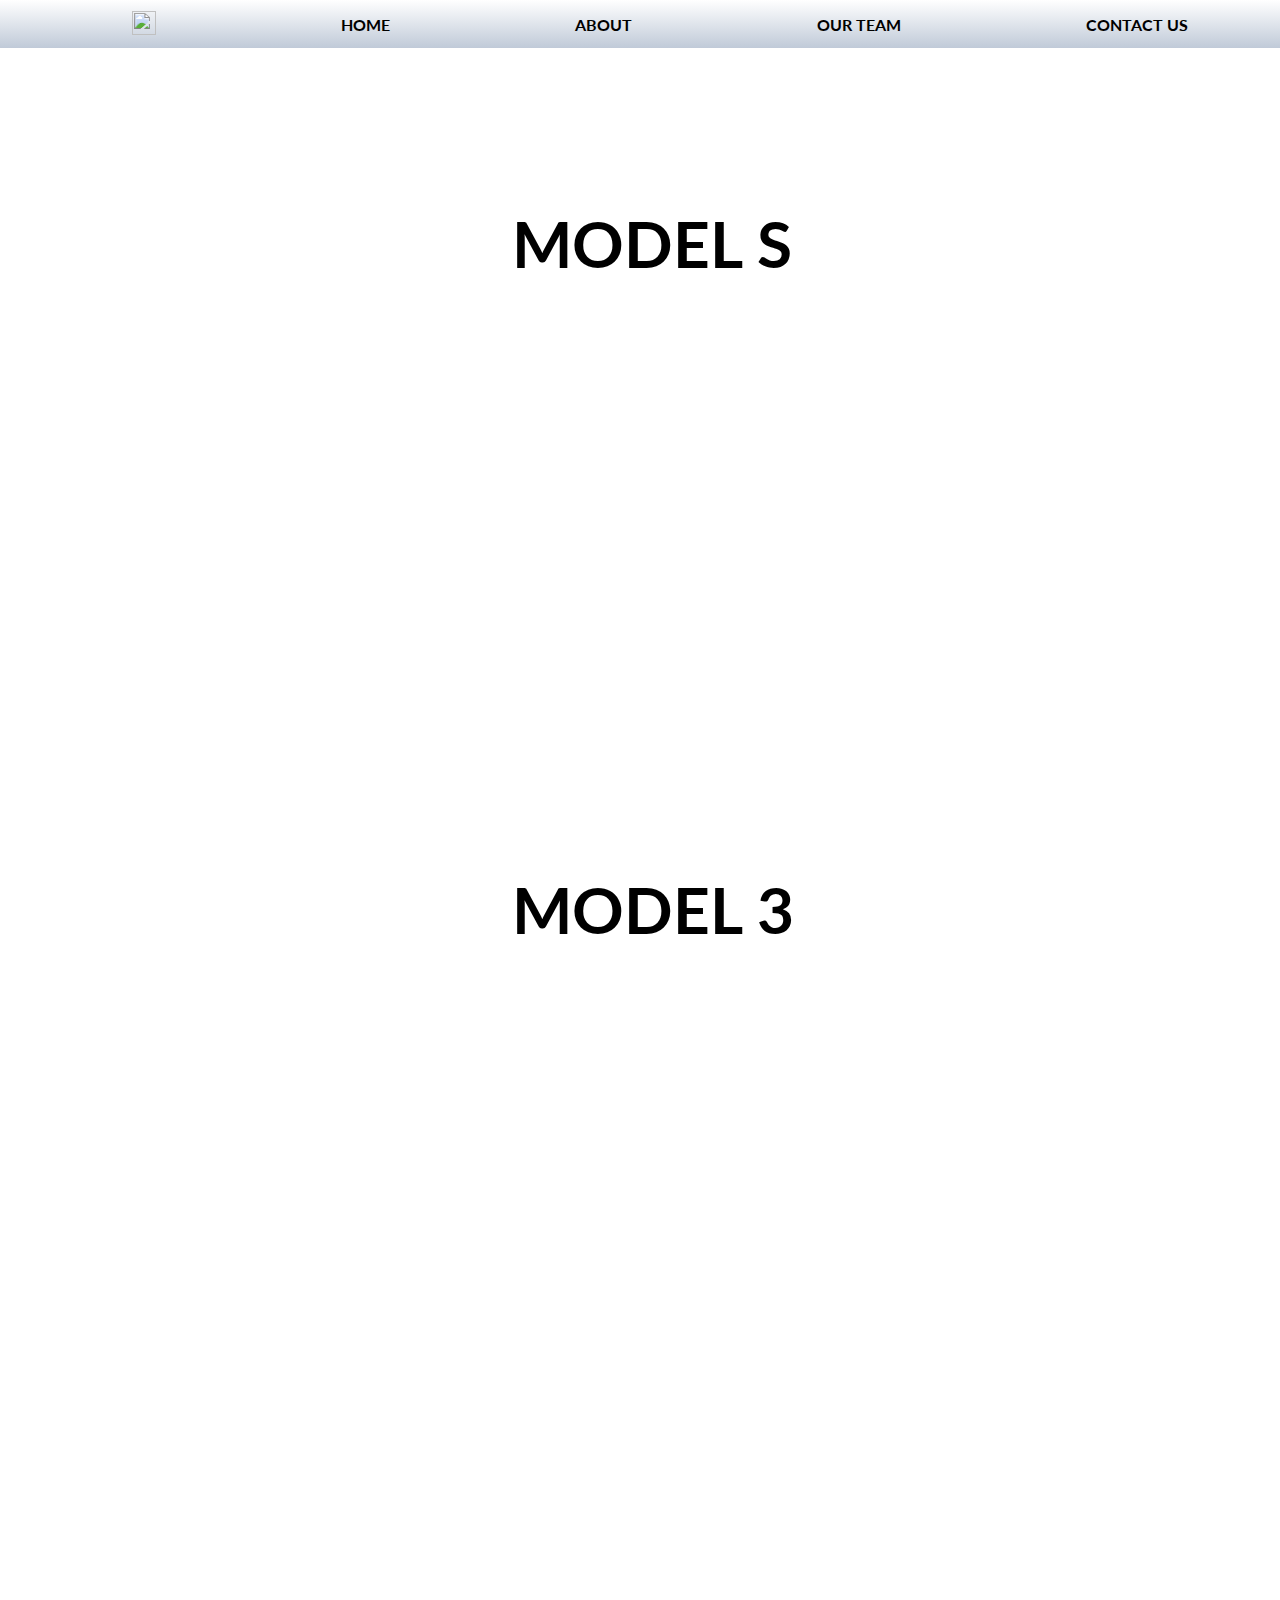
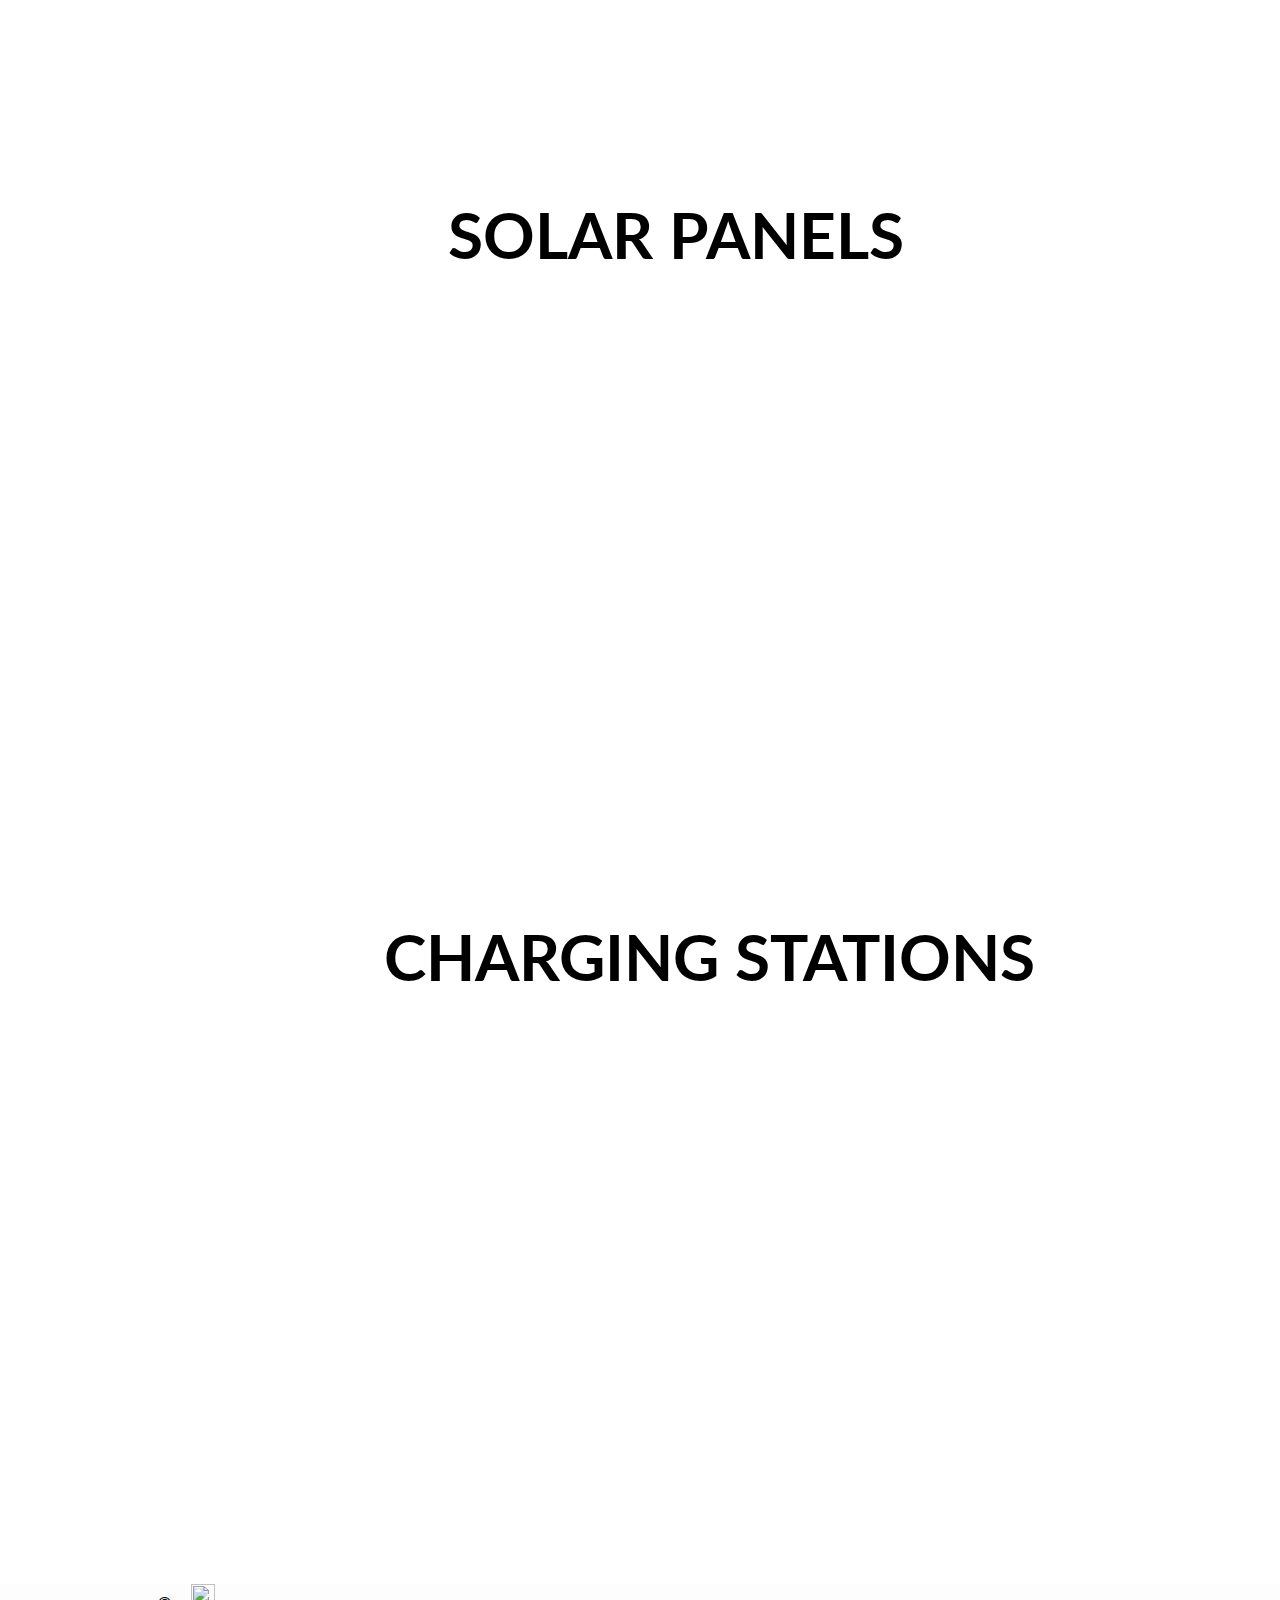
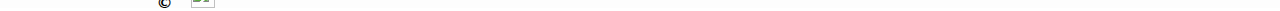
==== index.html @ cc88e831 "Add files via upload" ====
<!DOCTYPE html>
<html lang="en">
<head>
    <meta charset="UTF-8">
    <meta http-equiv="X-UA-Compatible" content="IE=edge">
    <meta name="viewport" content="width=device-width, initial-scale=1.0">
    <link rel="preconnect" href="https://fonts.gstatic.com">
    <link href="https://fonts.googleapis.com/css2?family=Lato:wght@700&display=swap" rel="stylesheet">
    <link rel="stylesheet" href="https://cdnjs.cloudflare.com/ajax/libs/font-awesome/5.15.2/css/all.min.css" integrity="sha512-HK5fgLBL+xu6dm/Ii3z4xhlSUyZgTT9tuc/hSrtw6uzJOvgRr2a9jyxxT1ely+B+xFAmJKVSTbpM/CuL7qxO8w==" crossorigin="anonymous" />
    <link href="style.css" rel="stylesheet">
    <title>Home</title>
</head>
<body>
    <!--header-->
    <header>
        
        <ul class="nav header">
            <li class="nav bar image">
                <img src="./image/logo2.png"> 
            </li>
            <li class="nav bar home" ><a href="./index.html">Home</a></li>
            <li class="nav bar about"><a href="./about.html">About</a></li>
            <li class="nav bar our-team"><a href="./our-team.html">Our Team</a></li>
            <li class="nav bar contact-us"><a href="./contact-us.html">Contact Us</a></li>
            
        </ul>

    </header>

    <!--/header-->
    
    <!--main-->
    <main>
        <div class= "strip one">
           <h1>model s</h1>
           <ul class="strip footer">
            <li>
                  <h2>390mi</h2> 
                  <h3>Range (est.)</h3>
            </li>
            <li>  
                <h2>1.99s</h2> 
                <h3>0-60 mph*</h3>
            </li>
            <li>
                <h2>200mph</h2> 
                <h3>Top Speed†</h3>  
            </li>
            <li>
                <h2>1,020hp</h2> 
                <h3>Peak Power</h3> 
            </li>
            <li class="strip button"><button >ORDER NOW</button></li>
           </ul>
        </div>

        <div class= "strip two">
            <h1>model 3</h1>
            <ul class="strip footer">
                <li>
                    <h2>3.1s</h2> 
                    <h3>From 0-60 mph</h3>
              </li>
                 <li>  
                  <h2>353 mi</h2> 
                  <h3>Range (EPA est.)</h3>
              </li>
              <li>
                  <h2>AWD</h2> 
                  <h3>Dual Motor</h3>  
              </li>
              <li><button class="button">ORDER NOW</button></li>
            </ul>
        </div>

        <div class= "strip three">
            <h1>Solar Panels</h1>
            <ul class="strip footer">
                <li>
                    <h2></h2> 
                    <h3>Beautiful Solar </br> Without Compromise</h3>
              </li>
                 <li>  
                  <h2>3X</h2> 
                  <h3>Stronger Than </br> Standard Tiles</h3>
              </li>
              <li>
                  <h2></h2> 
                  <h3>Pays For Itself </br> Over Time</h3>  
              </li>
              <li><button class="button">ORDER NOW</button></li>
            </ul>
        </div>

        <div class= "strip four">
            <h1>charging stations</h1>
            <ul class="strip footer">
                <li>
                    <h2>3.1s</h2> 
                    <h3>From 0-60 mph</h3>
              </li>
                 <li>  
                  <h2>353 mi</h2> 
                  <h3>Range (EPA est.)</h3>
              </li>
              <li>
                  <h2>AWD</h2> 
                  <h3>Dual Motor</h3>  
              </li>
              <li><button class="button">ORDER NOW</button></li>
            </ul>
        </div>


    </main>
    <!--/main-->

    <!--footer-->
    <footer>
        <ul class="nav footer">
            <li class="nav bar image">© &nbsp;&nbsp;&nbsp;
                <img src="./image/logo2.png"> 
            </li>
            <li class="nav bar" ><a href="https://www.facebook.com/"><i class="fab fa-facebook-square"></i></a></li>
            <li class="nav bar"><a href="https://www.instagram.com/"><i class="fab fa-instagram-square"></i></a></li>
            <li class="nav bar"><a href="https://mail.google.com/"><i class="fas fa-envelope-square"></i></a></li>
            <li class="nav bar "><a href="https://twitter.com/"><i class="fab fa-twitter-square"></i></a></li>


            
        </ul>
    </footer>

    <!--/footer-->


</body>
</html>
---- style.css ----
*{
    margin: 0;
}
/*header*/
.nav.header{
    display: flex;
    flex-flow: row wrap;
    justify-content: space-evenly;
    align-items: flex-start;
    height: 3em;
    width: auto;
    background-image: linear-gradient(white, rgb(192, 202, 216));
    text-transform: uppercase;
    font-weight: bold;
    font-family: 'Lato', sans-serif;
}
.nav.bar{
    margin: auto;
    list-style-type: none;
}
.nav.header .nav.bar a{
    text-decoration:none;
    color:black;
}

.nav.bar.image>img{
    height: 2em;
    width: 2em;
}

.nav.header .nav.bar>a:hover{
    color: white;
    transition-duration: 0.2s;
    cursor: pointer;
}

/*End header*/

/*Main*/

  main .strip.one{
    background-image:url("https://www.thecar.co.il/wp-content/uploads/2015/02/Audi-R8-2015-001.jpg");
    background-repeat:no-repeat;
    height: 49em;
    background-size: cover;
    background-position: center;
    position: relative;
    text-transform: uppercase;
    font-weight: bold;
    font-family: 'Lato', sans-serif;
    
}

main .strip.one h1{
    position: absolute;
    top: 20%;
    left: 40%;
    right: 40%;
    text-transform: uppercase;
    font-weight: bold;
    font-family: 'Lato', sans-serif;
    font-size: 4em;
    width: 11em;

}

.strip.one>ul.strip.footer{
    display: inline-block;
    font-family: 'Lato', sans-serif;
    list-style-type: none;
    text-align: center;
    position:absolute;
    bottom: 5%;
    right: 14%;
    left:14%;
    color: white;

}

.strip.one>.strip.footer>li{
   display: inline-block;
   margin: 2em;
}

  main .strip.two{
    background-image:url("https://www.diamondcar.co.il/wp-content/grand-media/image/mazerati.jpg");
    background-repeat:no-repeat;
    height: 49em;
    background-size: cover;
    background-position: top;
    position: relative;
}

main .strip.two h1{
    position: absolute;
    top: 5%;
    left: 40%;
    right: 40%;
    text-transform: uppercase;
    font-weight: bold;
    font-family: 'Lato', sans-serif;
    font-size: 4em;
    width: 11em;

}

.strip.two>ul.strip.footer{
    display: inline-block;
    font-family: 'Lato', sans-serif;
    list-style-type: none;
    text-align: center;
    position:absolute;
    bottom: 3%;
    right: 15%;
    left:15%;
    color:white;

}

.strip.two>.strip.footer>li{
   display: inline-block;
   margin: 2em;
}

main .strip.three{
    background-image:url("https://volta.solar/wp-content/uploads/2017/12/10.jpg");
    background-repeat:no-repeat;
    height: 49em;
    background-size: cover;
    background-position: center;
    position: relative;
}

main .strip.three h1{
    position: absolute;
    top: 23%;
    left: 35%;
    right: 35%;
    text-transform: uppercase;
    font-weight: bold;
    font-family: 'Lato', sans-serif;
    font-size: 4em;
    width: 11em;

}

.strip.three>ul.strip.footer{
    display: inline-block;
    font-family: 'Lato', sans-serif;
    list-style-type: none;
    text-align: center;
    position:absolute;
    bottom: 5%;
    right: 16%;
    left:16%;
    color: white;

}

.strip.three>.strip.footer>li{
   display: inline-block;
   margin: 2em;
}

main .strip.four{
    background-image:url("https://www.plugged-in.co.il/wp-content/uploads/2018/05/Depositphotos_28331411_l-2015s.jpg");
    background-repeat:no-repeat;
    height: 49em;
    background-size: cover;
    background-position: center;
    position: relative;

}

main .strip.four h1{
    position: absolute;
    top: 15%;
    left: 30%;
    right: 30%;
    text-transform: uppercase;
    font-weight: bold;
    font-family: 'Lato', sans-serif;
    font-size: 4em;
    width: 11em;

}

 .strip.four>ul.strip.footer{
     display: inline-block;
     font-family: 'Lato', sans-serif;
     list-style-type: none;
     text-align: center;
     position:absolute;
     bottom: 1%;
     right: 10%;
     left:16%;
     color: white;

 }

 .strip.four>.strip.footer>li{
    display: inline-block;
    margin: 2em;
}

button{
    background-color: transparent;
   border: 2px solid white;
   color: white;
   padding: 20px;
   text-align: center;
   text-decoration: none;
   font-size: 16px;
   margin: 4px 2px;
   border-radius: 12px;
   transition-duration: 1s;
   cursor: pointer;
   
}

button:hover {
    background-color: white;
    color: black;
  }

/*End main*/

/*footer*/
.nav.footer{
    position:relative;
    bottom:0px;
    left:0px;
    right:0px;
    display: flex;
    flex-flow: row wrap;
    justify-content: space-evenly;
    align-items: flex-start;
    height: 1.5em;
    width: auto;
    background-color: rgb(253, 253, 253) ;
    text-transform: uppercase;
    font-weight: bold;
    font-family: 'Lato', sans-serif;
}
.nav.bar{
    margin: auto;
    list-style-type: none;
}
.nav.footer .nav.bar a{
    text-decoration:none;
    color:rgb(0, 0, 0);
}

.nav.bar.image>img{
    height: 1.5em;
    width: 1.5em;
    margin: 0;
}

.nav.footer .nav.bar a:hover{
    color: white;
    transition-duration: 0.2s;
    cursor: pointer;
}
/*End footer*/

/*Contact us*/
input[type=text],
select,
textarea {
    width: 100%;
    padding: 12px;
     border: 2px solid black;
    border-radius: 20px;
    box-sizing: border-box;
    margin-top: 6px;
    margin-bottom: 16px;
    resize: vertical;
}
input[type=submit] {
    background-color: red;
    color: white;
    padding: 12px 20px;
    border: solid 50x;
    cursor: pointer;
}
input[type=submit]{
    background-color: black;
    border-radius: 20px;    
}
.container {
    border-radius: 5px;
    background-color: #f2f2f2;
    padding: 30px;
    border: solid 2px;
}
/*End contact us*/
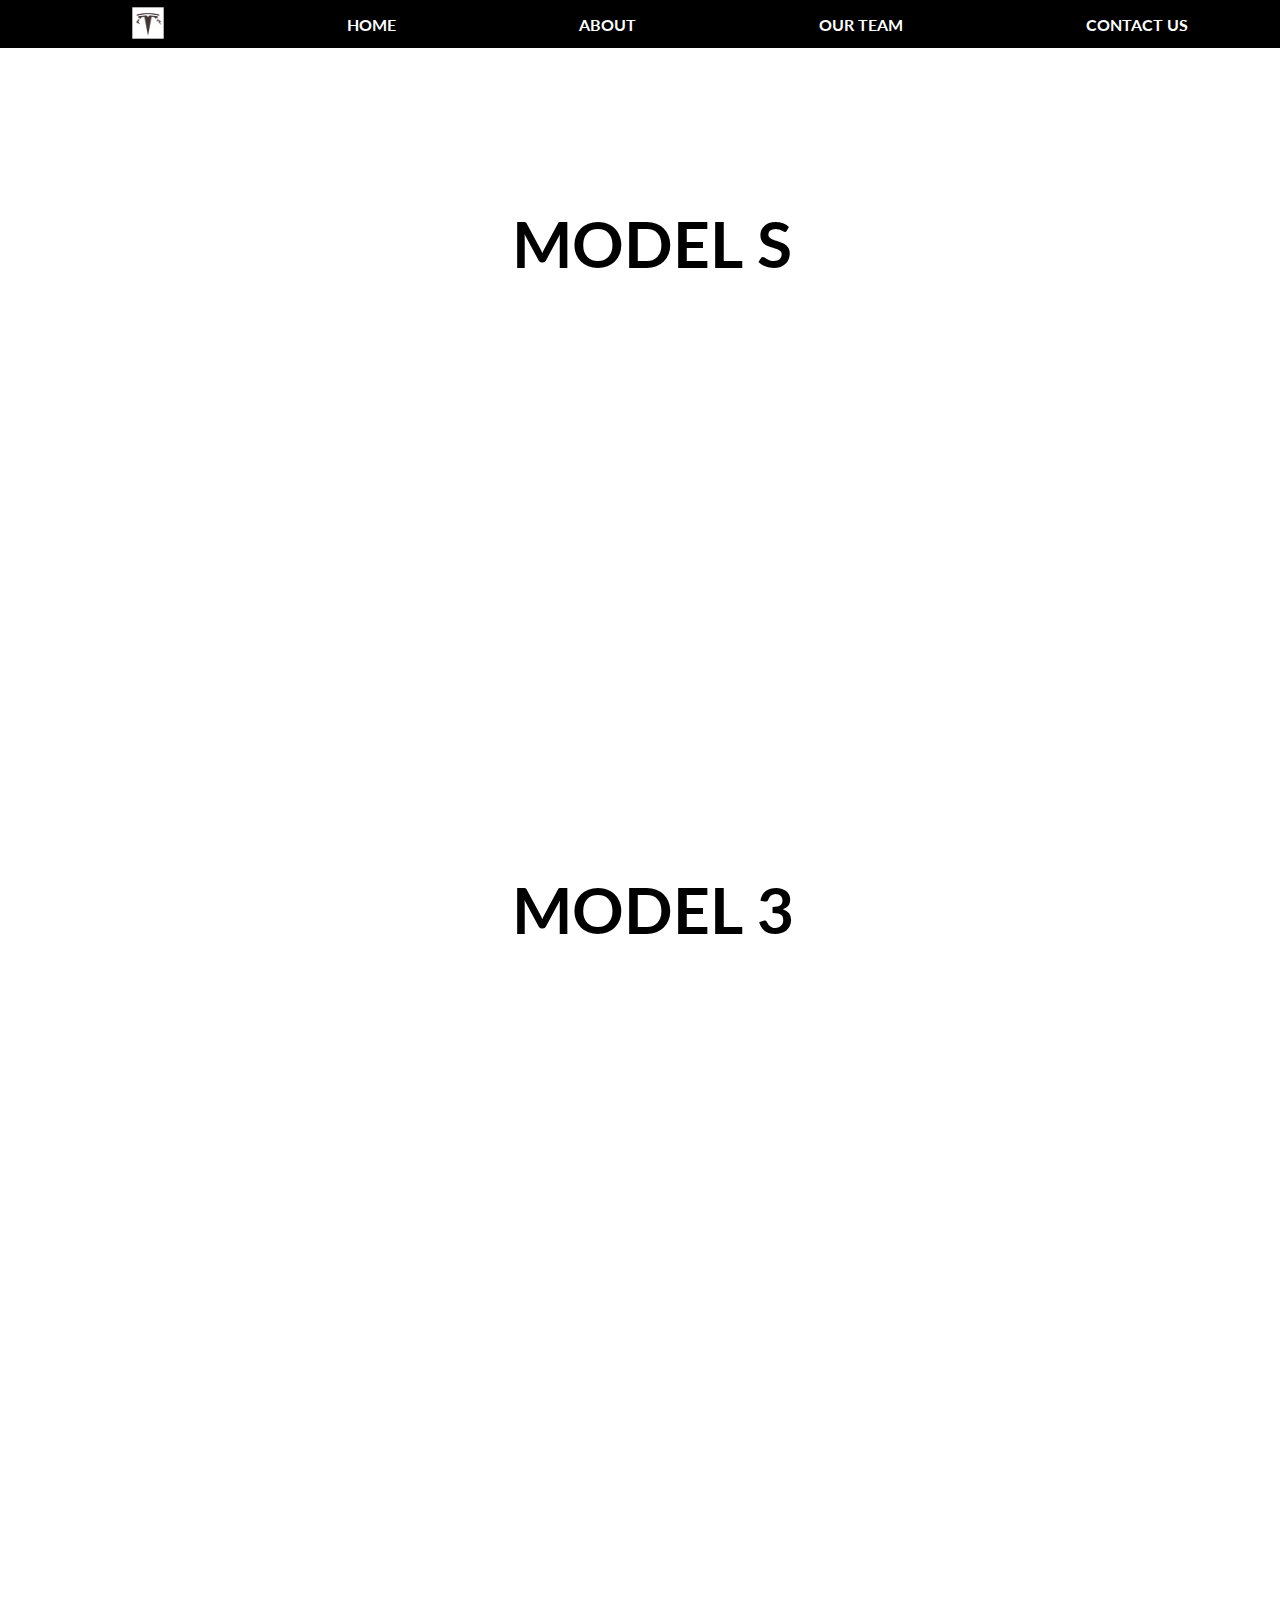
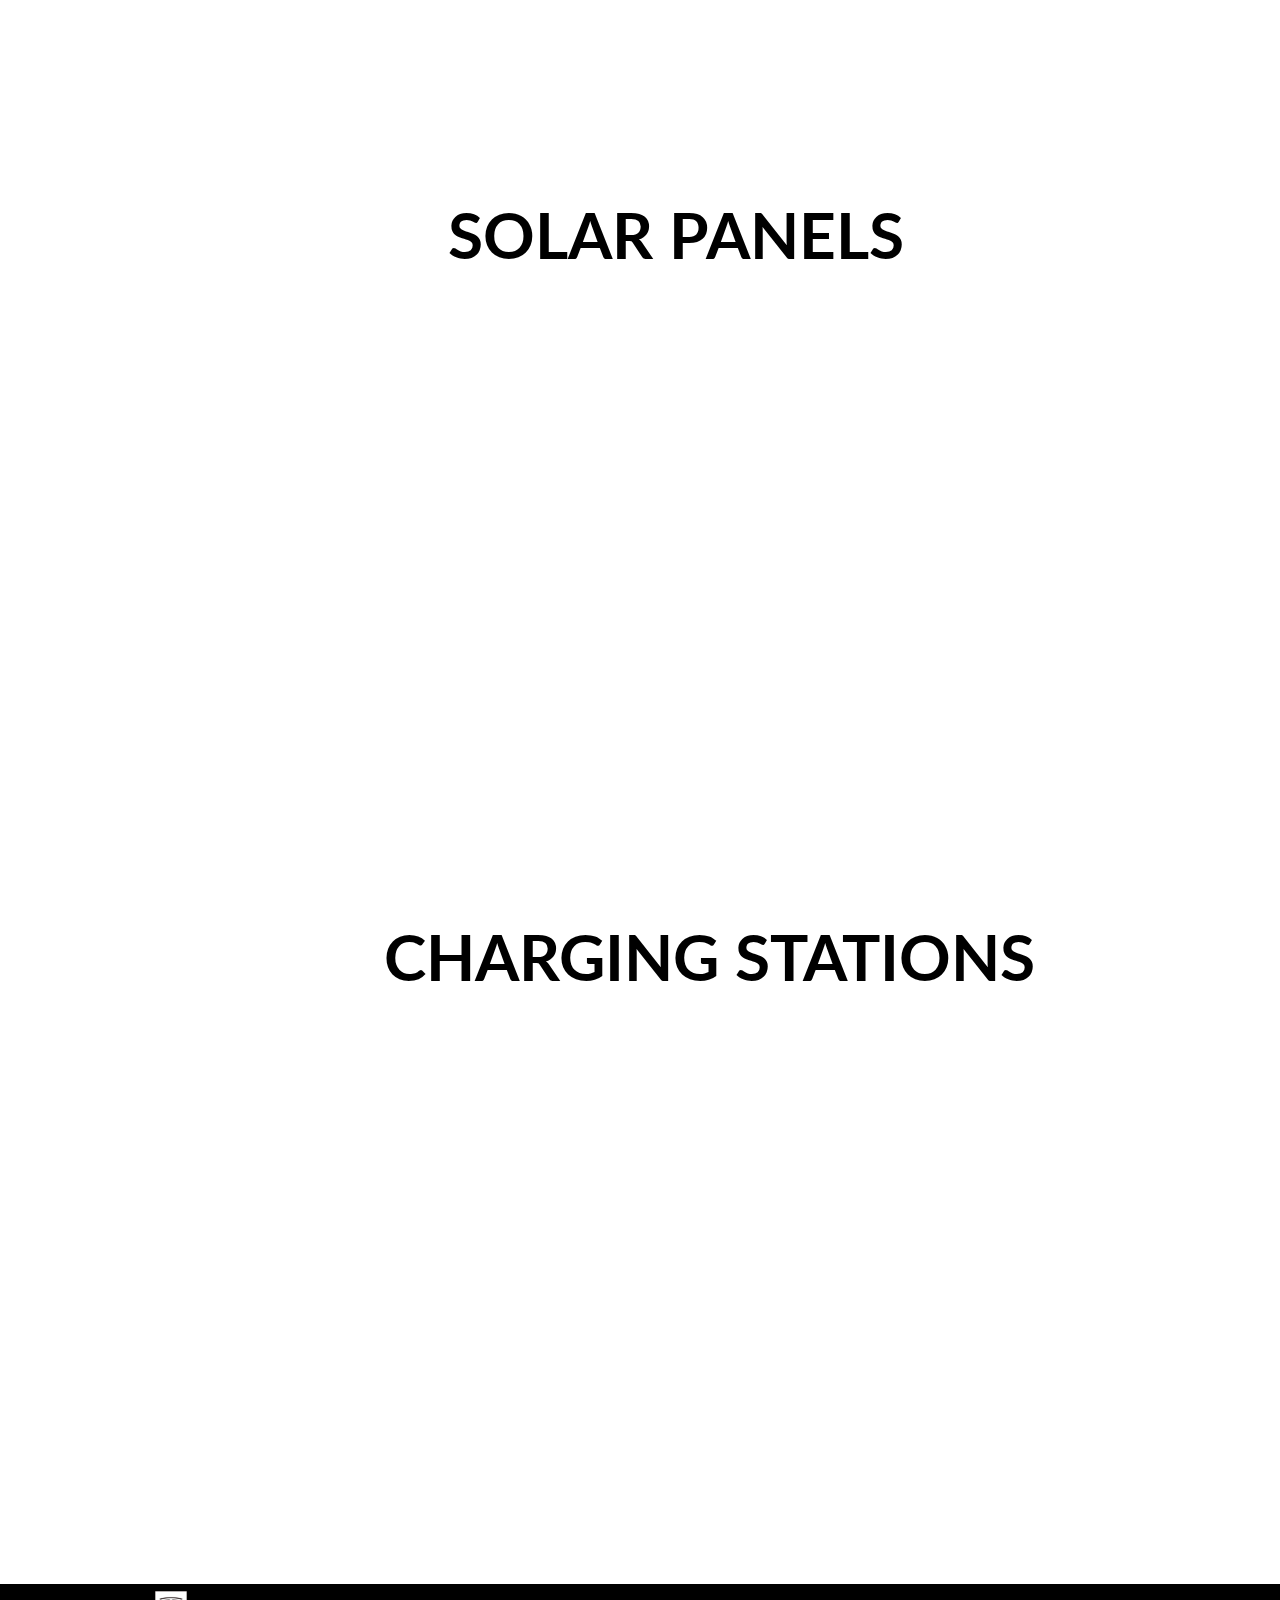
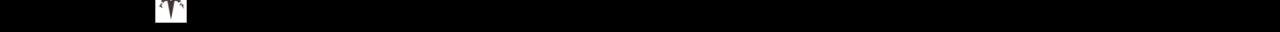
==== commit 23d6b2a1: "מוכן" ====
--- a/index.html
+++ b/index.html
@@ -50,7 +50,7 @@
                 <h2>1,020hp</h2> 
                 <h3>Peak Power</h3> 
             </li>
-            <li class="strip button"><button >ORDER NOW</button></li>
+            <li class="strip button"><a href="https://www.tesla.com/models/design#overview"> <button>ORDER NOW</button></a></li>
            </ul>
         </div>
 
@@ -69,7 +69,7 @@
                   <h2>AWD</h2> 
                   <h3>Dual Motor</h3>  
               </li>
-              <li><button class="button">ORDER NOW</button></li>
+              <li class="strip button"><a href="https://www.tesla.com/models/design#overview"> <button>ORDER NOW</button></a></li>
             </ul>
         </div>
 
@@ -88,7 +88,7 @@
                   <h2></h2> 
                   <h3>Pays For Itself </br> Over Time</h3>  
               </li>
-              <li><button class="button">ORDER NOW</button></li>
+              <li class="strip button"><a href="https://www.tesla.com/models/design#overview"> <button>ORDER NOW</button></a></li>
             </ul>
         </div>
 
@@ -107,7 +107,7 @@
                   <h2>AWD</h2> 
                   <h3>Dual Motor</h3>  
               </li>
-              <li><button class="button">ORDER NOW</button></li>
+              <li class="strip button"><a href="https://www.tesla.com/models/design#overview"> <button>ORDER NOW</button></a></li>
             </ul>
         </div>
 
@@ -117,6 +117,7 @@
 
     <!--footer-->
     <footer>
+        
         <ul class="nav footer">
             <li class="nav bar image">© &nbsp;&nbsp;&nbsp;
                 <img src="./image/logo2.png"> 
--- a/style.css
+++ b/style.css
@@ -1,6 +1,11 @@
 
 *{
     margin: 0;
+}
+html{
+    text-transform: uppercase;
+    font-weight: bold;
+    font-family: 'Lato', sans-serif;
 }
 /*header*/
 .nav.header{
@@ -10,10 +15,7 @@
     align-items: flex-start;
     height: 3em;
     width: auto;
-    background-image: linear-gradient(white, rgb(192, 202, 216));
-    text-transform: uppercase;
-    font-weight: bold;
-    font-family: 'Lato', sans-serif;
+    background-color:black;
 }
 .nav.bar{
     margin: auto;
@@ -21,7 +23,7 @@
 }
 .nav.header .nav.bar a{
     text-decoration:none;
-    color:black;
+    color:white;
 }
 
 .nav.bar.image>img{
@@ -30,12 +32,49 @@
 }
 
 .nav.header .nav.bar>a:hover{
-    color: white;
+    color: pink;
     transition-duration: 0.2s;
     cursor: pointer;
 }
 
 /*End header*/
+
+/*footer*/
+.nav.footer{
+    position:relative;
+    bottom:0px;
+    left:0px;
+    right:0px;
+    margin: 0px;
+    padding: 0px;
+    display: flex;
+    flex-flow: row wrap;
+    justify-content: space-evenly;
+    align-items: flex-start;
+    height: 3em;
+    width: auto;
+    background-color: black ;
+   
+}
+.nav.bar{
+    margin: auto;
+    list-style-type: none;
+}
+
+.nav.footer .nav.bar a{
+    text-decoration:none;
+    color:white;
+    height: 2em;
+    width: 2em;
+    margin: 0;
+}
+
+.nav.footer .nav.bar a:hover{
+    color: pink;
+    transition-duration: 0.2s;
+    cursor: pointer;
+}
+/*End footer*/
 
 /*Main*/
 
@@ -46,9 +85,6 @@
     background-size: cover;
     background-position: center;
     position: relative;
-    text-transform: uppercase;
-    font-weight: bold;
-    font-family: 'Lato', sans-serif;
     
 }
 
@@ -57,9 +93,6 @@
     top: 20%;
     left: 40%;
     right: 40%;
-    text-transform: uppercase;
-    font-weight: bold;
-    font-family: 'Lato', sans-serif;
     font-size: 4em;
     width: 11em;
 
@@ -67,7 +100,6 @@
 
 .strip.one>ul.strip.footer{
     display: inline-block;
-    font-family: 'Lato', sans-serif;
     list-style-type: none;
     text-align: center;
     position:absolute;
@@ -78,11 +110,6 @@
 
 }
 
-.strip.one>.strip.footer>li{
-   display: inline-block;
-   margin: 2em;
-}
-
   main .strip.two{
     background-image:url("https://www.diamondcar.co.il/wp-content/grand-media/image/mazerati.jpg");
     background-repeat:no-repeat;
@@ -97,9 +124,6 @@
     top: 5%;
     left: 40%;
     right: 40%;
-    text-transform: uppercase;
-    font-weight: bold;
-    font-family: 'Lato', sans-serif;
     font-size: 4em;
     width: 11em;
 
@@ -107,7 +131,6 @@
 
 .strip.two>ul.strip.footer{
     display: inline-block;
-    font-family: 'Lato', sans-serif;
     list-style-type: none;
     text-align: center;
     position:absolute;
@@ -118,11 +141,6 @@
 
 }
 
-.strip.two>.strip.footer>li{
-   display: inline-block;
-   margin: 2em;
-}
-
 main .strip.three{
     background-image:url("https://volta.solar/wp-content/uploads/2017/12/10.jpg");
     background-repeat:no-repeat;
@@ -137,9 +155,6 @@
     top: 23%;
     left: 35%;
     right: 35%;
-    text-transform: uppercase;
-    font-weight: bold;
-    font-family: 'Lato', sans-serif;
     font-size: 4em;
     width: 11em;
 
@@ -147,7 +162,6 @@
 
 .strip.three>ul.strip.footer{
     display: inline-block;
-    font-family: 'Lato', sans-serif;
     list-style-type: none;
     text-align: center;
     position:absolute;
@@ -158,11 +172,6 @@
 
 }
 
-.strip.three>.strip.footer>li{
-   display: inline-block;
-   margin: 2em;
-}
-
 main .strip.four{
     background-image:url("https://www.plugged-in.co.il/wp-content/uploads/2018/05/Depositphotos_28331411_l-2015s.jpg");
     background-repeat:no-repeat;
@@ -178,9 +187,6 @@
     top: 15%;
     left: 30%;
     right: 30%;
-    text-transform: uppercase;
-    font-weight: bold;
-    font-family: 'Lato', sans-serif;
     font-size: 4em;
     width: 11em;
 
@@ -188,7 +194,6 @@
 
  .strip.four>ul.strip.footer{
      display: inline-block;
-     font-family: 'Lato', sans-serif;
      list-style-type: none;
      text-align: center;
      position:absolute;
@@ -199,7 +204,7 @@
 
  }
 
- .strip.four>.strip.footer>li{
+ .strip>.strip.footer>li{
     display: inline-block;
     margin: 2em;
 }
@@ -216,6 +221,7 @@
    border-radius: 12px;
    transition-duration: 1s;
    cursor: pointer;
+   text-decoration: none;
    
 }
 
@@ -225,45 +231,6 @@
   }
 
 /*End main*/
-
-/*footer*/
-.nav.footer{
-    position:relative;
-    bottom:0px;
-    left:0px;
-    right:0px;
-    display: flex;
-    flex-flow: row wrap;
-    justify-content: space-evenly;
-    align-items: flex-start;
-    height: 1.5em;
-    width: auto;
-    background-color: rgb(253, 253, 253) ;
-    text-transform: uppercase;
-    font-weight: bold;
-    font-family: 'Lato', sans-serif;
-}
-.nav.bar{
-    margin: auto;
-    list-style-type: none;
-}
-.nav.footer .nav.bar a{
-    text-decoration:none;
-    color:rgb(0, 0, 0);
-}
-
-.nav.bar.image>img{
-    height: 1.5em;
-    width: 1.5em;
-    margin: 0;
-}
-
-.nav.footer .nav.bar a:hover{
-    color: white;
-    transition-duration: 0.2s;
-    cursor: pointer;
-}
-/*End footer*/
 
 /*Contact us*/
 input[type=text],
@@ -276,10 +243,8 @@
     box-sizing: border-box;
     margin-top: 6px;
     margin-bottom: 16px;
-    resize: vertical;
 }
 input[type=submit] {
-    background-color: red;
     color: white;
     padding: 12px 20px;
     border: solid 50x;
@@ -292,7 +257,61 @@
 .container {
     border-radius: 5px;
     background-color: #f2f2f2;
-    padding: 30px;
+    padding: 70px;
     border: solid 2px;
 }
-/*End contact us*/+/*End contact us*/
+
+/*Our team*/
+.about-us{
+    display: flex;
+    justify-content: left;
+    flex-wrap: wrap;
+    background-color: #353b48;
+}
+
+.about-us .info{
+    position: relative;
+    top:  8em;
+    bottom: 8em;
+    height: 0em;
+}
+
+.about-us ul{
+    list-style-type: none;
+
+}
+
+.about-us.column{
+    flex-flow: column;
+}
+
+.about-us.row{
+    flex-flow: row;
+}
+
+.about-us img {
+     padding: 0.5em;
+     width: 16em;
+     height: 16em;
+     transition: all 2s ease;
+ }
+
+ .about-us img:hover{
+    border-radius: 10em;
+ }
+ /*Our team*/
+
+ /*About*/
+ .about.model-image {
+    background-image: url(https://i.redd.it/95x8l3jn56cz.jpg);
+    height: 1000px;
+    background-position: center;
+    background-repeat: no-repeat;
+    background-size: cover;
+}
+.about.content {
+    text-align: center;
+    color: white;
+}
+/*End About*/